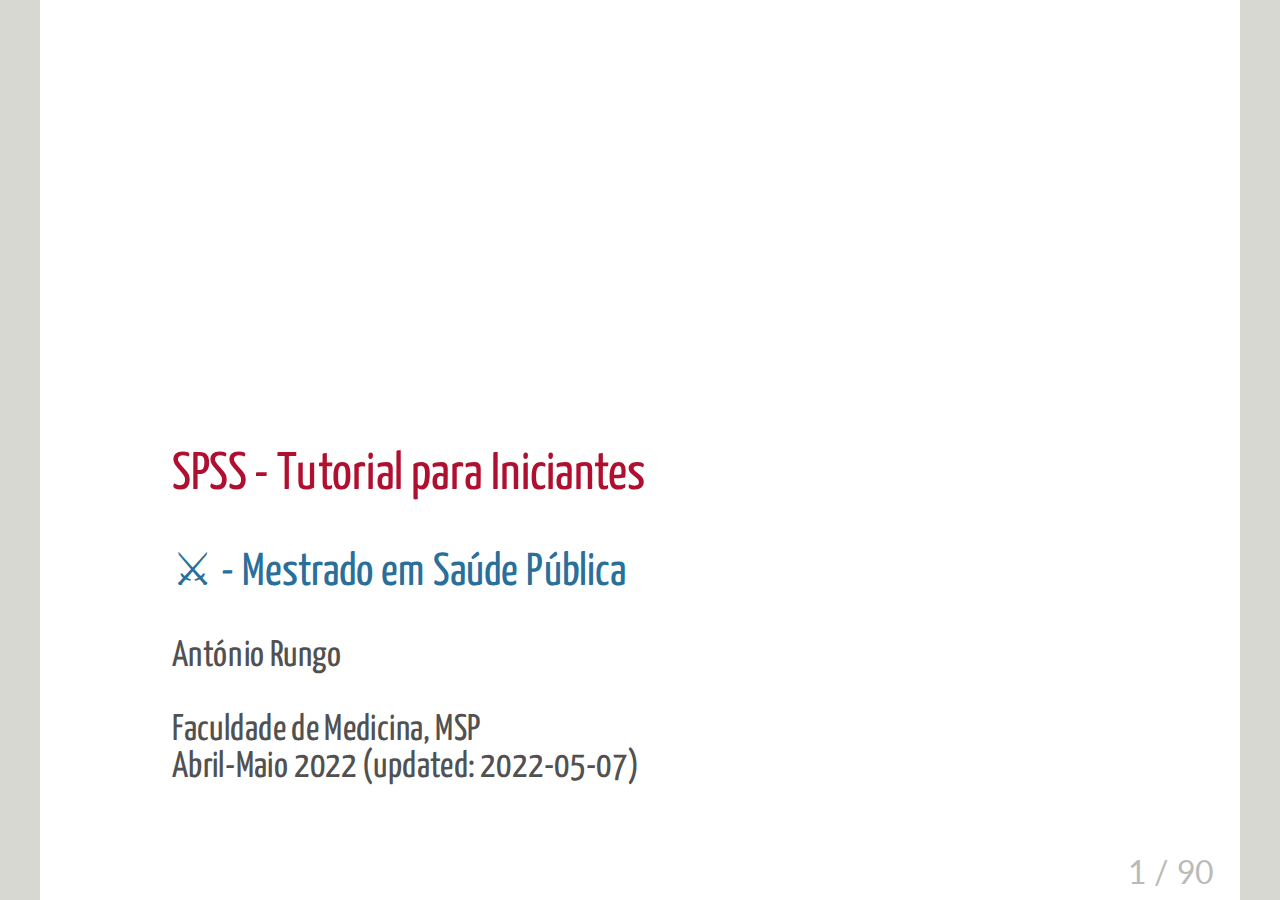
==== index.html @ f5e79d6b "first commit of spss tutorial" ====
<!DOCTYPE html>
<html lang="" xml:lang="">
  <head>
    <title>SPSS - Tutorial para Iniciantes</title>
    <meta charset="utf-8" />
    <meta name="author" content=" António Rungo" />
    <script src="libs/header-attrs-2.14/header-attrs.js"></script>
    <link rel="stylesheet" href="css/default.css" type="text/css" />
    <link rel="stylesheet" href="css/msp.css" type="text/css" />
    <link rel="stylesheet" href="css/msp-fonts.css" type="text/css" />
  </head>
  <body>
    <textarea id="source">
class: center, middle, inverse, title-slide

.title[
# SPSS - Tutorial para Iniciantes
]
.subtitle[
## ⚔ - Mestrado em Saúde Pública <br>
]
.author[
### <br/>António Rungo
]
.institute[
### <br/>Faculdade de Medicina, MSP
]
.date[
### Abril-Maio 2022 (updated: 2022-05-07)
]

---

layout: true
  
&lt;div class="my-footer"&gt;&lt;span&gt;

&lt;a href=https://antoniorungo.com/"&gt;antoniorungo.com&lt;/a&gt; - Email: &lt;a href="tony.niquisse@gmail.com"&gt;tony.niquisse@gmail.com&lt;/a&gt;
&lt;/span&gt;&lt;/div&gt;

&lt;style type="text/css"&gt;
.remark-slide-content {
    font-size: 24px;
    &lt;!--padding: 1em 4em 1em 4em;--&gt;
}
&lt;/style&gt;



---
class: inverse, middle
background-color: #fafaf3
text-color: white
.header[]

### 


&lt;img src="img/fig1.PNG" width="100%" /&gt;


---
class: center

### 

&lt;div class="figure"&gt;
&lt;img src="img/fig2.png" alt="&amp;lt;center&amp;gt;&amp;lt;b&amp;gt;  &amp;lt;/b&amp;gt;&amp;lt;/center&amp;gt;" width="100%" /&gt;
&lt;p class="caption"&gt;&lt;center&gt;&lt;b&gt;  &lt;/b&gt;&lt;/center&gt;&lt;/p&gt;
&lt;/div&gt;

---
class: middle

### 

&lt;div class="figure"&gt;
&lt;img src="img/fig3.png" alt="&amp;lt;center&amp;gt;&amp;lt;b&amp;gt;  &amp;lt;/b&amp;gt;&amp;lt;/center&amp;gt;" width="100%" /&gt;
&lt;p class="caption"&gt;&lt;center&gt;&lt;b&gt;  &lt;/b&gt;&lt;/center&gt;&lt;/p&gt;
&lt;/div&gt;


---
class: middle

### 

&lt;div class="figure"&gt;
&lt;img src="img/fig4.png" alt="&amp;lt;center&amp;gt;&amp;lt;b&amp;gt;  &amp;lt;/b&amp;gt;&amp;lt;/center&amp;gt;" width="100%" /&gt;
&lt;p class="caption"&gt;&lt;center&gt;&lt;b&gt;  &lt;/b&gt;&lt;/center&gt;&lt;/p&gt;
&lt;/div&gt;



---
class: middle

### 

&lt;div class="figure"&gt;
&lt;img src="img/fig5.png" alt="&amp;lt;center&amp;gt;&amp;lt;b&amp;gt;  &amp;lt;/b&amp;gt;&amp;lt;/center&amp;gt;" width="100%" /&gt;
&lt;p class="caption"&gt;&lt;center&gt;&lt;b&gt;  &lt;/b&gt;&lt;/center&gt;&lt;/p&gt;
&lt;/div&gt;


---
class: middle 

### 


&lt;div class="figure"&gt;
&lt;img src="img/fig6.png" alt="&amp;lt;center&amp;gt;&amp;lt;b&amp;gt;  &amp;lt;/b&amp;gt;&amp;lt;/center&amp;gt;" width="100%" /&gt;
&lt;p class="caption"&gt;&lt;center&gt;&lt;b&gt;  &lt;/b&gt;&lt;/center&gt;&lt;/p&gt;
&lt;/div&gt;



---
class: middle 

### 


&lt;div class="figure"&gt;
&lt;img src="img/fig7.png" alt="&amp;lt;center&amp;gt;&amp;lt;b&amp;gt;  &amp;lt;/b&amp;gt;&amp;lt;/center&amp;gt;" width="100%" /&gt;
&lt;p class="caption"&gt;&lt;center&gt;&lt;b&gt;  &lt;/b&gt;&lt;/center&gt;&lt;/p&gt;
&lt;/div&gt;



---
class: middle


&lt;div class="figure"&gt;
&lt;img src="img/fig8.png" alt="&amp;lt;center&amp;gt;&amp;lt;b&amp;gt;  &amp;lt;/b&amp;gt;&amp;lt;/center&amp;gt;" width="100%" /&gt;
&lt;p class="caption"&gt;&lt;center&gt;&lt;b&gt;  &lt;/b&gt;&lt;/center&gt;&lt;/p&gt;
&lt;/div&gt;


---
class: middle

### 

&lt;div class="figure"&gt;
&lt;img src="img/fig9.png" alt="&amp;lt;center&amp;gt;&amp;lt;b&amp;gt;  &amp;lt;/b&amp;gt;&amp;lt;/center&amp;gt;" width="100%" /&gt;
&lt;p class="caption"&gt;&lt;center&gt;&lt;b&gt;  &lt;/b&gt;&lt;/center&gt;&lt;/p&gt;
&lt;/div&gt;


---
class: middle

### 

&lt;div class="figure"&gt;
&lt;img src="img/fig10.png" alt="&amp;lt;center&amp;gt;&amp;lt;b&amp;gt;  &amp;lt;/b&amp;gt;&amp;lt;/center&amp;gt;" width="100%" /&gt;
&lt;p class="caption"&gt;&lt;center&gt;&lt;b&gt;  &lt;/b&gt;&lt;/center&gt;&lt;/p&gt;
&lt;/div&gt;



---
class: middle

### 


&lt;div class="figure" style="text-align: center"&gt;
&lt;img src="img/fig11.png" alt="&amp;lt;center&amp;gt;&amp;lt;b&amp;gt;  &amp;lt;/b&amp;gt;&amp;lt;/center&amp;gt;" width="100%" /&gt;
&lt;p class="caption"&gt;&lt;center&gt;&lt;b&gt;  &lt;/b&gt;&lt;/center&gt;&lt;/p&gt;
&lt;/div&gt;



---
class: middle

### 



&lt;div class="figure" style="text-align: center"&gt;
&lt;img src="img/fig12.png" alt="&amp;lt;center&amp;gt;&amp;lt;b&amp;gt;  &amp;lt;/b&amp;gt;&amp;lt;/center&amp;gt;" width="100%" /&gt;
&lt;p class="caption"&gt;&lt;center&gt;&lt;b&gt;  &lt;/b&gt;&lt;/center&gt;&lt;/p&gt;
&lt;/div&gt;



---
class: middle

### 



&lt;div class="figure" style="text-align: center"&gt;
&lt;img src="img/fig12.png" alt="&amp;lt;center&amp;gt;&amp;lt;b&amp;gt;  &amp;lt;/b&amp;gt;&amp;lt;/center&amp;gt;" width="100%" /&gt;
&lt;p class="caption"&gt;&lt;center&gt;&lt;b&gt;  &lt;/b&gt;&lt;/center&gt;&lt;/p&gt;
&lt;/div&gt;




---
class: middle

### 



&lt;div class="figure" style="text-align: center"&gt;
&lt;img src="img/fig13.png" alt="&amp;lt;center&amp;gt;&amp;lt;b&amp;gt;  &amp;lt;/b&amp;gt;&amp;lt;/center&amp;gt;" width="100%" /&gt;
&lt;p class="caption"&gt;&lt;center&gt;&lt;b&gt;  &lt;/b&gt;&lt;/center&gt;&lt;/p&gt;
&lt;/div&gt;



---
class: middle

### Janela de execução de um comando



&lt;div class="figure" style="text-align: center"&gt;
&lt;img src="img/fig14.png" alt="&amp;lt;center&amp;gt;&amp;lt;b&amp;gt;  &amp;lt;/b&amp;gt;&amp;lt;/center&amp;gt;" width="100%" /&gt;
&lt;p class="caption"&gt;&lt;center&gt;&lt;b&gt;  &lt;/b&gt;&lt;/center&gt;&lt;/p&gt;
&lt;/div&gt;




---
class: middle


&lt;div class="figure" style="text-align: center"&gt;
&lt;img src="img/fig15.png" alt="&amp;lt;center&amp;gt;&amp;lt;b&amp;gt;  &amp;lt;/b&amp;gt;&amp;lt;/center&amp;gt;" width="100%" /&gt;
&lt;p class="caption"&gt;&lt;center&gt;&lt;b&gt;  &lt;/b&gt;&lt;/center&gt;&lt;/p&gt;
&lt;/div&gt;


---
class: middle


&lt;div class="figure" style="text-align: center"&gt;
&lt;img src="img/fig16.png" alt="&amp;lt;center&amp;gt;&amp;lt;b&amp;gt;  &amp;lt;/b&amp;gt;&amp;lt;/center&amp;gt;" width="100%" /&gt;
&lt;p class="caption"&gt;&lt;center&gt;&lt;b&gt;  &lt;/b&gt;&lt;/center&gt;&lt;/p&gt;
&lt;/div&gt;



---
class: middle


&lt;div class="figure" style="text-align: center"&gt;
&lt;img src="img/fig17.png" alt="&amp;lt;center&amp;gt;&amp;lt;b&amp;gt;  &amp;lt;/b&amp;gt;&amp;lt;/center&amp;gt;" width="100%" /&gt;
&lt;p class="caption"&gt;&lt;center&gt;&lt;b&gt;  &lt;/b&gt;&lt;/center&gt;&lt;/p&gt;
&lt;/div&gt;



---
class: middle


&lt;div class="figure" style="text-align: center"&gt;
&lt;img src="img/fig18.png" alt="&amp;lt;center&amp;gt;&amp;lt;b&amp;gt;  &amp;lt;/b&amp;gt;&amp;lt;/center&amp;gt;" width="100%" /&gt;
&lt;p class="caption"&gt;&lt;center&gt;&lt;b&gt;  &lt;/b&gt;&lt;/center&gt;&lt;/p&gt;
&lt;/div&gt;




---
class: middle


&lt;div class="figure" style="text-align: center"&gt;
&lt;img src="img/fig19.png" alt="&amp;lt;center&amp;gt;&amp;lt;b&amp;gt;  &amp;lt;/b&amp;gt;&amp;lt;/center&amp;gt;" width="100%" /&gt;
&lt;p class="caption"&gt;&lt;center&gt;&lt;b&gt;  &lt;/b&gt;&lt;/center&gt;&lt;/p&gt;
&lt;/div&gt;



---
class: middle


&lt;div class="figure" style="text-align: center"&gt;
&lt;img src="img/fig20.png" alt="&amp;lt;center&amp;gt;&amp;lt;b&amp;gt;  &amp;lt;/b&amp;gt;&amp;lt;/center&amp;gt;" width="100%" /&gt;
&lt;p class="caption"&gt;&lt;center&gt;&lt;b&gt;  &lt;/b&gt;&lt;/center&gt;&lt;/p&gt;
&lt;/div&gt;




---
class: middle

### Como criar uma Variável


&lt;div class="figure" style="text-align: center"&gt;
&lt;img src="img/fig21.png" alt="&amp;lt;center&amp;gt;&amp;lt;b&amp;gt;  &amp;lt;/b&amp;gt;&amp;lt;/center&amp;gt;" width="100%" /&gt;
&lt;p class="caption"&gt;&lt;center&gt;&lt;b&gt;  &lt;/b&gt;&lt;/center&gt;&lt;/p&gt;
&lt;/div&gt;


---
class: middle

### 

&lt;div class="figure" style="text-align: center"&gt;
&lt;img src="img/fig22.png" alt="&amp;lt;center&amp;gt;&amp;lt;b&amp;gt;  &amp;lt;/b&amp;gt;&amp;lt;/center&amp;gt;" width="100%" /&gt;
&lt;p class="caption"&gt;&lt;center&gt;&lt;b&gt;  &lt;/b&gt;&lt;/center&gt;&lt;/p&gt;
&lt;/div&gt;



---
class: middle

### 

&lt;div class="figure" style="text-align: center"&gt;
&lt;img src="img/fig23.png" alt="&amp;lt;center&amp;gt;&amp;lt;b&amp;gt;  &amp;lt;/b&amp;gt;&amp;lt;/center&amp;gt;" width="100%" /&gt;
&lt;p class="caption"&gt;&lt;center&gt;&lt;b&gt;  &lt;/b&gt;&lt;/center&gt;&lt;/p&gt;
&lt;/div&gt;


---
class: middle

### 

&lt;div class="figure" style="text-align: center"&gt;
&lt;img src="img/fig24.png" alt="&amp;lt;center&amp;gt;&amp;lt;b&amp;gt;  &amp;lt;/b&amp;gt;&amp;lt;/center&amp;gt;" width="100%" /&gt;
&lt;p class="caption"&gt;&lt;center&gt;&lt;b&gt;  &lt;/b&gt;&lt;/center&gt;&lt;/p&gt;
&lt;/div&gt;

---
class: middle

### 

&lt;div class="figure" style="text-align: center"&gt;
&lt;img src="img/fig25.png" alt="&amp;lt;center&amp;gt;&amp;lt;b&amp;gt;  &amp;lt;/b&amp;gt;&amp;lt;/center&amp;gt;" width="100%" /&gt;
&lt;p class="caption"&gt;&lt;center&gt;&lt;b&gt;  &lt;/b&gt;&lt;/center&gt;&lt;/p&gt;
&lt;/div&gt;

---
class: middle

### 

&lt;div class="figure" style="text-align: center"&gt;
&lt;img src="img/fig26.png" alt="&amp;lt;center&amp;gt;&amp;lt;b&amp;gt;  &amp;lt;/b&amp;gt;&amp;lt;/center&amp;gt;" width="100%" /&gt;
&lt;p class="caption"&gt;&lt;center&gt;&lt;b&gt;  &lt;/b&gt;&lt;/center&gt;&lt;/p&gt;
&lt;/div&gt;

---
class: middle

### 

&lt;div class="figure" style="text-align: center"&gt;
&lt;img src="img/fig27.png" alt="&amp;lt;center&amp;gt;&amp;lt;b&amp;gt;  &amp;lt;/b&amp;gt;&amp;lt;/center&amp;gt;" width="100%" /&gt;
&lt;p class="caption"&gt;&lt;center&gt;&lt;b&gt;  &lt;/b&gt;&lt;/center&gt;&lt;/p&gt;
&lt;/div&gt;

---
class: middle

### 

&lt;div class="figure" style="text-align: center"&gt;
&lt;img src="img/fig28.png" alt="&amp;lt;center&amp;gt;&amp;lt;b&amp;gt;  &amp;lt;/b&amp;gt;&amp;lt;/center&amp;gt;" width="100%" /&gt;
&lt;p class="caption"&gt;&lt;center&gt;&lt;b&gt;  &lt;/b&gt;&lt;/center&gt;&lt;/p&gt;
&lt;/div&gt;

---
class: middle

### 

&lt;div class="figure" style="text-align: center"&gt;
&lt;img src="img/fig29.png" alt="&amp;lt;center&amp;gt;&amp;lt;b&amp;gt;  &amp;lt;/b&amp;gt;&amp;lt;/center&amp;gt;" width="100%" /&gt;
&lt;p class="caption"&gt;&lt;center&gt;&lt;b&gt;  &lt;/b&gt;&lt;/center&gt;&lt;/p&gt;
&lt;/div&gt;

---
class: middle

### 

&lt;div class="figure" style="text-align: center"&gt;
&lt;img src="img/fig30.png" alt="&amp;lt;center&amp;gt;&amp;lt;b&amp;gt;  &amp;lt;/b&amp;gt;&amp;lt;/center&amp;gt;" width="100%" /&gt;
&lt;p class="caption"&gt;&lt;center&gt;&lt;b&gt;  &lt;/b&gt;&lt;/center&gt;&lt;/p&gt;
&lt;/div&gt;

---
class: middle

### 


&lt;div class="figure" style="text-align: center"&gt;
&lt;img src="img/fig31.png" alt="&amp;lt;center&amp;gt;&amp;lt;b&amp;gt;  &amp;lt;/b&amp;gt;&amp;lt;/center&amp;gt;" width="100%" /&gt;
&lt;p class="caption"&gt;&lt;center&gt;&lt;b&gt;  &lt;/b&gt;&lt;/center&gt;&lt;/p&gt;
&lt;/div&gt;


---
class: middle

### 

&lt;div class="figure" style="text-align: center"&gt;
&lt;img src="img/fig32.png" alt="&amp;lt;center&amp;gt;&amp;lt;b&amp;gt;  &amp;lt;/b&amp;gt;&amp;lt;/center&amp;gt;" width="100%" /&gt;
&lt;p class="caption"&gt;&lt;center&gt;&lt;b&gt;  &lt;/b&gt;&lt;/center&gt;&lt;/p&gt;
&lt;/div&gt;


---
class: middle

### 


&lt;div class="figure" style="text-align: center"&gt;
&lt;img src="img/fig33.png" alt="&amp;lt;center&amp;gt;&amp;lt;b&amp;gt;  &amp;lt;/b&amp;gt;&amp;lt;/center&amp;gt;" width="100%" /&gt;
&lt;p class="caption"&gt;&lt;center&gt;&lt;b&gt;  &lt;/b&gt;&lt;/center&gt;&lt;/p&gt;
&lt;/div&gt;


---
class: middle

### 

&lt;div class="figure" style="text-align: center"&gt;
&lt;img src="img/fig34.png" alt="&amp;lt;center&amp;gt;&amp;lt;b&amp;gt;  &amp;lt;/b&amp;gt;&amp;lt;/center&amp;gt;" width="100%" /&gt;
&lt;p class="caption"&gt;&lt;center&gt;&lt;b&gt;  &lt;/b&gt;&lt;/center&gt;&lt;/p&gt;
&lt;/div&gt;

---
class: middle

### 

&lt;div class="figure" style="text-align: center"&gt;
&lt;img src="img/fig35.png" alt="&amp;lt;center&amp;gt;&amp;lt;b&amp;gt;  &amp;lt;/b&amp;gt;&amp;lt;/center&amp;gt;" width="100%" /&gt;
&lt;p class="caption"&gt;&lt;center&gt;&lt;b&gt;  &lt;/b&gt;&lt;/center&gt;&lt;/p&gt;
&lt;/div&gt;

---
class: middle

### 

&lt;div class="figure" style="text-align: center"&gt;
&lt;img src="img/fig36.png" alt="&amp;lt;center&amp;gt;&amp;lt;b&amp;gt;  &amp;lt;/b&amp;gt;&amp;lt;/center&amp;gt;" width="100%" /&gt;
&lt;p class="caption"&gt;&lt;center&gt;&lt;b&gt;  &lt;/b&gt;&lt;/center&gt;&lt;/p&gt;
&lt;/div&gt;

---
class: middle

### 

&lt;div class="figure" style="text-align: center"&gt;
&lt;img src="img/fig37.png" alt="&amp;lt;center&amp;gt;&amp;lt;b&amp;gt;  &amp;lt;/b&amp;gt;&amp;lt;/center&amp;gt;" width="100%" /&gt;
&lt;p class="caption"&gt;&lt;center&gt;&lt;b&gt;  &lt;/b&gt;&lt;/center&gt;&lt;/p&gt;
&lt;/div&gt;

---
class: middle

### 

&lt;div class="figure" style="text-align: center"&gt;
&lt;img src="img/fig38.png" alt="&amp;lt;center&amp;gt;&amp;lt;b&amp;gt;  &amp;lt;/b&amp;gt;&amp;lt;/center&amp;gt;" width="100%" /&gt;
&lt;p class="caption"&gt;&lt;center&gt;&lt;b&gt;  &lt;/b&gt;&lt;/center&gt;&lt;/p&gt;
&lt;/div&gt;

---
class: middle

### 

&lt;div class="figure" style="text-align: center"&gt;
&lt;img src="img/fig39.png" alt="&amp;lt;center&amp;gt;&amp;lt;b&amp;gt;  &amp;lt;/b&amp;gt;&amp;lt;/center&amp;gt;" width="100%" /&gt;
&lt;p class="caption"&gt;&lt;center&gt;&lt;b&gt;  &lt;/b&gt;&lt;/center&gt;&lt;/p&gt;
&lt;/div&gt;

---
class: middle

### 

&lt;div class="figure" style="text-align: center"&gt;
&lt;img src="img/fig40.png" alt="&amp;lt;center&amp;gt;&amp;lt;b&amp;gt;  &amp;lt;/b&amp;gt;&amp;lt;/center&amp;gt;" width="100%" /&gt;
&lt;p class="caption"&gt;&lt;center&gt;&lt;b&gt;  &lt;/b&gt;&lt;/center&gt;&lt;/p&gt;
&lt;/div&gt;

---
class: middle

### 

&lt;div class="figure" style="text-align: center"&gt;
&lt;img src="img/fig41.png" alt="&amp;lt;center&amp;gt;&amp;lt;b&amp;gt;  &amp;lt;/b&amp;gt;&amp;lt;/center&amp;gt;" width="100%" /&gt;
&lt;p class="caption"&gt;&lt;center&gt;&lt;b&gt;  &lt;/b&gt;&lt;/center&gt;&lt;/p&gt;
&lt;/div&gt;


---
class: middle

### 

&lt;div class="figure" style="text-align: center"&gt;
&lt;img src="img/fig42.png" alt="&amp;lt;center&amp;gt;&amp;lt;b&amp;gt;  &amp;lt;/b&amp;gt;&amp;lt;/center&amp;gt;" width="100%" /&gt;
&lt;p class="caption"&gt;&lt;center&gt;&lt;b&gt;  &lt;/b&gt;&lt;/center&gt;&lt;/p&gt;
&lt;/div&gt;


---
class: middle

### 


&lt;div class="figure" style="text-align: center"&gt;
&lt;img src="img/fig43.png" alt="&amp;lt;center&amp;gt;&amp;lt;b&amp;gt;  &amp;lt;/b&amp;gt;&amp;lt;/center&amp;gt;" width="100%" /&gt;
&lt;p class="caption"&gt;&lt;center&gt;&lt;b&gt;  &lt;/b&gt;&lt;/center&gt;&lt;/p&gt;
&lt;/div&gt;


---
class: middle

### 

&lt;div class="figure" style="text-align: center"&gt;
&lt;img src="img/fig44.png" alt="&amp;lt;center&amp;gt;&amp;lt;b&amp;gt;  &amp;lt;/b&amp;gt;&amp;lt;/center&amp;gt;" width="100%" /&gt;
&lt;p class="caption"&gt;&lt;center&gt;&lt;b&gt;  &lt;/b&gt;&lt;/center&gt;&lt;/p&gt;
&lt;/div&gt;

---
class: middle

### 

&lt;div class="figure" style="text-align: center"&gt;
&lt;img src="img/fig45.png" alt="&amp;lt;center&amp;gt;&amp;lt;b&amp;gt;  &amp;lt;/b&amp;gt;&amp;lt;/center&amp;gt;" width="100%" /&gt;
&lt;p class="caption"&gt;&lt;center&gt;&lt;b&gt;  &lt;/b&gt;&lt;/center&gt;&lt;/p&gt;
&lt;/div&gt;

---
class: middle

### 

&lt;div class="figure" style="text-align: center"&gt;
&lt;img src="img/fig46.png" alt="&amp;lt;center&amp;gt;&amp;lt;b&amp;gt;  &amp;lt;/b&amp;gt;&amp;lt;/center&amp;gt;" width="100%" /&gt;
&lt;p class="caption"&gt;&lt;center&gt;&lt;b&gt;  &lt;/b&gt;&lt;/center&gt;&lt;/p&gt;
&lt;/div&gt;

---
class: middle

### 

&lt;div class="figure" style="text-align: center"&gt;
&lt;img src="img/fig47.png" alt="&amp;lt;center&amp;gt;&amp;lt;b&amp;gt;  &amp;lt;/b&amp;gt;&amp;lt;/center&amp;gt;" width="100%" /&gt;
&lt;p class="caption"&gt;&lt;center&gt;&lt;b&gt;  &lt;/b&gt;&lt;/center&gt;&lt;/p&gt;
&lt;/div&gt;

---
class: middle

### 

&lt;div class="figure" style="text-align: center"&gt;
&lt;img src="img/fig48.png" alt="&amp;lt;center&amp;gt;&amp;lt;b&amp;gt;  &amp;lt;/b&amp;gt;&amp;lt;/center&amp;gt;" width="100%" /&gt;
&lt;p class="caption"&gt;&lt;center&gt;&lt;b&gt;  &lt;/b&gt;&lt;/center&gt;&lt;/p&gt;
&lt;/div&gt;

---
class: middle

### 

&lt;div class="figure" style="text-align: center"&gt;
&lt;img src="img/fig49.png" alt="&amp;lt;center&amp;gt;&amp;lt;b&amp;gt;  &amp;lt;/b&amp;gt;&amp;lt;/center&amp;gt;" width="100%" /&gt;
&lt;p class="caption"&gt;&lt;center&gt;&lt;b&gt;  &lt;/b&gt;&lt;/center&gt;&lt;/p&gt;
&lt;/div&gt;

---
class: middle

### 

&lt;div class="figure" style="text-align: center"&gt;
&lt;img src="img/fig50.png" alt="&amp;lt;center&amp;gt;&amp;lt;b&amp;gt;  &amp;lt;/b&amp;gt;&amp;lt;/center&amp;gt;" width="100%" /&gt;
&lt;p class="caption"&gt;&lt;center&gt;&lt;b&gt;  &lt;/b&gt;&lt;/center&gt;&lt;/p&gt;
&lt;/div&gt;

---
class: middle

### 

&lt;div class="figure" style="text-align: center"&gt;
&lt;img src="img/fig51.png" alt="&amp;lt;center&amp;gt;&amp;lt;b&amp;gt;  &amp;lt;/b&amp;gt;&amp;lt;/center&amp;gt;" width="100%" /&gt;
&lt;p class="caption"&gt;&lt;center&gt;&lt;b&gt;  &lt;/b&gt;&lt;/center&gt;&lt;/p&gt;
&lt;/div&gt;

---
class: middle

### 


&lt;div class="figure" style="text-align: center"&gt;
&lt;img src="img/fig52.png" alt="&amp;lt;center&amp;gt;&amp;lt;b&amp;gt;  &amp;lt;/b&amp;gt;&amp;lt;/center&amp;gt;" width="100%" /&gt;
&lt;p class="caption"&gt;&lt;center&gt;&lt;b&gt;  &lt;/b&gt;&lt;/center&gt;&lt;/p&gt;
&lt;/div&gt;


---
class: middle

### 


&lt;div class="figure" style="text-align: center"&gt;
&lt;img src="img/fig53.png" alt="&amp;lt;center&amp;gt;&amp;lt;b&amp;gt;  &amp;lt;/b&amp;gt;&amp;lt;/center&amp;gt;" width="100%" /&gt;
&lt;p class="caption"&gt;&lt;center&gt;&lt;b&gt;  &lt;/b&gt;&lt;/center&gt;&lt;/p&gt;
&lt;/div&gt;


---
class: middle

### 

&lt;div class="figure" style="text-align: center"&gt;
&lt;img src="img/fig54.png" alt="&amp;lt;center&amp;gt;&amp;lt;b&amp;gt;  &amp;lt;/b&amp;gt;&amp;lt;/center&amp;gt;" width="100%" /&gt;
&lt;p class="caption"&gt;&lt;center&gt;&lt;b&gt;  &lt;/b&gt;&lt;/center&gt;&lt;/p&gt;
&lt;/div&gt;

---
class: middle

### 

&lt;div class="figure" style="text-align: center"&gt;
&lt;img src="img/fig55.png" alt="&amp;lt;center&amp;gt;&amp;lt;b&amp;gt;  &amp;lt;/b&amp;gt;&amp;lt;/center&amp;gt;" width="100%" /&gt;
&lt;p class="caption"&gt;&lt;center&gt;&lt;b&gt;  &lt;/b&gt;&lt;/center&gt;&lt;/p&gt;
&lt;/div&gt;


---
class: middle

### 

&lt;div class="figure" style="text-align: center"&gt;
&lt;img src="img/fig56.png" alt="&amp;lt;center&amp;gt;&amp;lt;b&amp;gt;  &amp;lt;/b&amp;gt;&amp;lt;/center&amp;gt;" width="100%" /&gt;
&lt;p class="caption"&gt;&lt;center&gt;&lt;b&gt;  &lt;/b&gt;&lt;/center&gt;&lt;/p&gt;
&lt;/div&gt;

---
class: middle

### 

&lt;div class="figure" style="text-align: center"&gt;
&lt;img src="img/fig57.png" alt="&amp;lt;center&amp;gt;&amp;lt;b&amp;gt;  &amp;lt;/b&amp;gt;&amp;lt;/center&amp;gt;" width="100%" /&gt;
&lt;p class="caption"&gt;&lt;center&gt;&lt;b&gt;  &lt;/b&gt;&lt;/center&gt;&lt;/p&gt;
&lt;/div&gt;

---
class: middle

### 

&lt;div class="figure" style="text-align: center"&gt;
&lt;img src="img/fig58.png" alt="&amp;lt;center&amp;gt;&amp;lt;b&amp;gt;  &amp;lt;/b&amp;gt;&amp;lt;/center&amp;gt;" width="100%" /&gt;
&lt;p class="caption"&gt;&lt;center&gt;&lt;b&gt;  &lt;/b&gt;&lt;/center&gt;&lt;/p&gt;
&lt;/div&gt;

---
class: middle

### 

&lt;div class="figure" style="text-align: center"&gt;
&lt;img src="img/fig59.png" alt="&amp;lt;center&amp;gt;&amp;lt;b&amp;gt;  &amp;lt;/b&amp;gt;&amp;lt;/center&amp;gt;" width="100%" /&gt;
&lt;p class="caption"&gt;&lt;center&gt;&lt;b&gt;  &lt;/b&gt;&lt;/center&gt;&lt;/p&gt;
&lt;/div&gt;

---
class: middle

### 

&lt;div class="figure" style="text-align: center"&gt;
&lt;img src="img/fig60.png" alt="&amp;lt;center&amp;gt;&amp;lt;b&amp;gt;  &amp;lt;/b&amp;gt;&amp;lt;/center&amp;gt;" width="100%" /&gt;
&lt;p class="caption"&gt;&lt;center&gt;&lt;b&gt;  &lt;/b&gt;&lt;/center&gt;&lt;/p&gt;
&lt;/div&gt;

---
class: middle

### 

&lt;div class="figure" style="text-align: center"&gt;
&lt;img src="img/fig61.png" alt="&amp;lt;center&amp;gt;&amp;lt;b&amp;gt;  &amp;lt;/b&amp;gt;&amp;lt;/center&amp;gt;" width="100%" /&gt;
&lt;p class="caption"&gt;&lt;center&gt;&lt;b&gt;  &lt;/b&gt;&lt;/center&gt;&lt;/p&gt;
&lt;/div&gt;

---
class: middle

### 


&lt;div class="figure" style="text-align: center"&gt;
&lt;img src="img/fig62.png" alt="&amp;lt;center&amp;gt;&amp;lt;b&amp;gt;  &amp;lt;/b&amp;gt;&amp;lt;/center&amp;gt;" width="100%" /&gt;
&lt;p class="caption"&gt;&lt;center&gt;&lt;b&gt;  &lt;/b&gt;&lt;/center&gt;&lt;/p&gt;
&lt;/div&gt;


---
class: middle

### 


&lt;div class="figure" style="text-align: center"&gt;
&lt;img src="img/fig63.png" alt="&amp;lt;center&amp;gt;&amp;lt;b&amp;gt;  &amp;lt;/b&amp;gt;&amp;lt;/center&amp;gt;" width="100%" /&gt;
&lt;p class="caption"&gt;&lt;center&gt;&lt;b&gt;  &lt;/b&gt;&lt;/center&gt;&lt;/p&gt;
&lt;/div&gt;

---
class: middle

### 


&lt;div class="figure" style="text-align: center"&gt;
&lt;img src="img/fig64.png" alt="&amp;lt;center&amp;gt;&amp;lt;b&amp;gt;  &amp;lt;/b&amp;gt;&amp;lt;/center&amp;gt;" width="100%" /&gt;
&lt;p class="caption"&gt;&lt;center&gt;&lt;b&gt;  &lt;/b&gt;&lt;/center&gt;&lt;/p&gt;
&lt;/div&gt;

---
class: middle

### 

&lt;div class="figure" style="text-align: center"&gt;
&lt;img src="img/fig65.png" alt="&amp;lt;center&amp;gt;&amp;lt;b&amp;gt;  &amp;lt;/b&amp;gt;&amp;lt;/center&amp;gt;" width="100%" /&gt;
&lt;p class="caption"&gt;&lt;center&gt;&lt;b&gt;  &lt;/b&gt;&lt;/center&gt;&lt;/p&gt;
&lt;/div&gt;

---
class: middle

### 

&lt;div class="figure" style="text-align: center"&gt;
&lt;img src="img/fig66.png" alt="&amp;lt;center&amp;gt;&amp;lt;b&amp;gt;  &amp;lt;/b&amp;gt;&amp;lt;/center&amp;gt;" width="100%" /&gt;
&lt;p class="caption"&gt;&lt;center&gt;&lt;b&gt;  &lt;/b&gt;&lt;/center&gt;&lt;/p&gt;
&lt;/div&gt;

---
class: middle

### 

&lt;div class="figure" style="text-align: center"&gt;
&lt;img src="img/fig67.png" alt="&amp;lt;center&amp;gt;&amp;lt;b&amp;gt;  &amp;lt;/b&amp;gt;&amp;lt;/center&amp;gt;" width="100%" /&gt;
&lt;p class="caption"&gt;&lt;center&gt;&lt;b&gt;  &lt;/b&gt;&lt;/center&gt;&lt;/p&gt;
&lt;/div&gt;

---
class: middle

### 

&lt;div class="figure" style="text-align: center"&gt;
&lt;img src="img/fig68.png" alt="&amp;lt;center&amp;gt;&amp;lt;b&amp;gt;  &amp;lt;/b&amp;gt;&amp;lt;/center&amp;gt;" width="100%" /&gt;
&lt;p class="caption"&gt;&lt;center&gt;&lt;b&gt;  &lt;/b&gt;&lt;/center&gt;&lt;/p&gt;
&lt;/div&gt;

---
class: middle

### 

&lt;div class="figure" style="text-align: center"&gt;
&lt;img src="img/fig69.png" alt="&amp;lt;center&amp;gt;&amp;lt;b&amp;gt;  &amp;lt;/b&amp;gt;&amp;lt;/center&amp;gt;" width="100%" /&gt;
&lt;p class="caption"&gt;&lt;center&gt;&lt;b&gt;  &lt;/b&gt;&lt;/center&gt;&lt;/p&gt;
&lt;/div&gt;

---
class: middle

### 

&lt;div class="figure" style="text-align: center"&gt;
&lt;img src="img/fig70.png" alt="&amp;lt;center&amp;gt;&amp;lt;b&amp;gt;  &amp;lt;/b&amp;gt;&amp;lt;/center&amp;gt;" width="100%" /&gt;
&lt;p class="caption"&gt;&lt;center&gt;&lt;b&gt;  &lt;/b&gt;&lt;/center&gt;&lt;/p&gt;
&lt;/div&gt;

---
class: middle

### 

&lt;div class="figure" style="text-align: center"&gt;
&lt;img src="img/fig71.png" alt="&amp;lt;center&amp;gt;&amp;lt;b&amp;gt;  &amp;lt;/b&amp;gt;&amp;lt;/center&amp;gt;" width="100%" /&gt;
&lt;p class="caption"&gt;&lt;center&gt;&lt;b&gt;  &lt;/b&gt;&lt;/center&gt;&lt;/p&gt;
&lt;/div&gt;


---
class: middle

### 

&lt;div class="figure" style="text-align: center"&gt;
&lt;img src="img/fig72.png" alt="&amp;lt;center&amp;gt;&amp;lt;b&amp;gt;  &amp;lt;/b&amp;gt;&amp;lt;/center&amp;gt;" width="100%" /&gt;
&lt;p class="caption"&gt;&lt;center&gt;&lt;b&gt;  &lt;/b&gt;&lt;/center&gt;&lt;/p&gt;
&lt;/div&gt;

---
class: middle

### 



&lt;div class="figure" style="text-align: center"&gt;
&lt;img src="img/fig73.png" alt="&amp;lt;center&amp;gt;&amp;lt;b&amp;gt;  &amp;lt;/b&amp;gt;&amp;lt;/center&amp;gt;" width="100%" /&gt;
&lt;p class="caption"&gt;&lt;center&gt;&lt;b&gt;  &lt;/b&gt;&lt;/center&gt;&lt;/p&gt;
&lt;/div&gt;


---
class: middle

### 

&lt;div class="figure" style="text-align: center"&gt;
&lt;img src="img/fig74.png" alt="&amp;lt;center&amp;gt;&amp;lt;b&amp;gt;  &amp;lt;/b&amp;gt;&amp;lt;/center&amp;gt;" width="100%" /&gt;
&lt;p class="caption"&gt;&lt;center&gt;&lt;b&gt;  &lt;/b&gt;&lt;/center&gt;&lt;/p&gt;
&lt;/div&gt;

---
class: middle

### 

&lt;div class="figure" style="text-align: center"&gt;
&lt;img src="img/fig75.png" alt="&amp;lt;center&amp;gt;&amp;lt;b&amp;gt;  &amp;lt;/b&amp;gt;&amp;lt;/center&amp;gt;" width="100%" /&gt;
&lt;p class="caption"&gt;&lt;center&gt;&lt;b&gt;  &lt;/b&gt;&lt;/center&gt;&lt;/p&gt;
&lt;/div&gt;

---
class: middle

### 

&lt;div class="figure" style="text-align: center"&gt;
&lt;img src="img/fig76.png" alt="&amp;lt;center&amp;gt;&amp;lt;b&amp;gt;  &amp;lt;/b&amp;gt;&amp;lt;/center&amp;gt;" width="100%" /&gt;
&lt;p class="caption"&gt;&lt;center&gt;&lt;b&gt;  &lt;/b&gt;&lt;/center&gt;&lt;/p&gt;
&lt;/div&gt;

---
class: middle

### 

&lt;div class="figure" style="text-align: center"&gt;
&lt;img src="img/fig77.png" alt="&amp;lt;center&amp;gt;&amp;lt;b&amp;gt;  &amp;lt;/b&amp;gt;&amp;lt;/center&amp;gt;" width="100%" /&gt;
&lt;p class="caption"&gt;&lt;center&gt;&lt;b&gt;  &lt;/b&gt;&lt;/center&gt;&lt;/p&gt;
&lt;/div&gt;

---
class: middle

### 

&lt;div class="figure" style="text-align: center"&gt;
&lt;img src="img/fig78.png" alt="&amp;lt;center&amp;gt;&amp;lt;b&amp;gt;  &amp;lt;/b&amp;gt;&amp;lt;/center&amp;gt;" width="100%" /&gt;
&lt;p class="caption"&gt;&lt;center&gt;&lt;b&gt;  &lt;/b&gt;&lt;/center&gt;&lt;/p&gt;
&lt;/div&gt;

---
class: middle

### 

&lt;div class="figure" style="text-align: center"&gt;
&lt;img src="img/fig79.png" alt="&amp;lt;center&amp;gt;&amp;lt;b&amp;gt;  &amp;lt;/b&amp;gt;&amp;lt;/center&amp;gt;" width="100%" /&gt;
&lt;p class="caption"&gt;&lt;center&gt;&lt;b&gt;  &lt;/b&gt;&lt;/center&gt;&lt;/p&gt;
&lt;/div&gt;

---
class: middle

### 

&lt;div class="figure" style="text-align: center"&gt;
&lt;img src="img/fig80.png" alt="&amp;lt;center&amp;gt;&amp;lt;b&amp;gt;  &amp;lt;/b&amp;gt;&amp;lt;/center&amp;gt;" width="100%" /&gt;
&lt;p class="caption"&gt;&lt;center&gt;&lt;b&gt;  &lt;/b&gt;&lt;/center&gt;&lt;/p&gt;
&lt;/div&gt;

---
class: middle

### 

&lt;div class="figure" style="text-align: center"&gt;
&lt;img src="img/fig81.png" alt="&amp;lt;center&amp;gt;&amp;lt;b&amp;gt;  &amp;lt;/b&amp;gt;&amp;lt;/center&amp;gt;" width="100%" /&gt;
&lt;p class="caption"&gt;&lt;center&gt;&lt;b&gt;  &lt;/b&gt;&lt;/center&gt;&lt;/p&gt;
&lt;/div&gt;

---
class: middle

### 


&lt;div class="figure" style="text-align: center"&gt;
&lt;img src="img/fig82.png" alt="&amp;lt;center&amp;gt;&amp;lt;b&amp;gt;  &amp;lt;/b&amp;gt;&amp;lt;/center&amp;gt;" width="100%" /&gt;
&lt;p class="caption"&gt;&lt;center&gt;&lt;b&gt;  &lt;/b&gt;&lt;/center&gt;&lt;/p&gt;
&lt;/div&gt;

---
class: middle

### 



&lt;div class="figure" style="text-align: center"&gt;
&lt;img src="img/fig83.png" alt="&amp;lt;center&amp;gt;&amp;lt;b&amp;gt;  &amp;lt;/b&amp;gt;&amp;lt;/center&amp;gt;" width="100%" /&gt;
&lt;p class="caption"&gt;&lt;center&gt;&lt;b&gt;  &lt;/b&gt;&lt;/center&gt;&lt;/p&gt;
&lt;/div&gt;


---
class: middle

### 

&lt;div class="figure" style="text-align: center"&gt;
&lt;img src="img/fig84.png" alt="&amp;lt;center&amp;gt;&amp;lt;b&amp;gt;  &amp;lt;/b&amp;gt;&amp;lt;/center&amp;gt;" width="100%" /&gt;
&lt;p class="caption"&gt;&lt;center&gt;&lt;b&gt;  &lt;/b&gt;&lt;/center&gt;&lt;/p&gt;
&lt;/div&gt;

---
class: middle

### 

&lt;div class="figure" style="text-align: center"&gt;
&lt;img src="img/fig85.png" alt="&amp;lt;center&amp;gt;&amp;lt;b&amp;gt;  &amp;lt;/b&amp;gt;&amp;lt;/center&amp;gt;" width="100%" /&gt;
&lt;p class="caption"&gt;&lt;center&gt;&lt;b&gt;  &lt;/b&gt;&lt;/center&gt;&lt;/p&gt;
&lt;/div&gt;

---
class: middle

### 

&lt;div class="figure" style="text-align: center"&gt;
&lt;img src="img/fig86.png" alt="&amp;lt;center&amp;gt;&amp;lt;b&amp;gt;  &amp;lt;/b&amp;gt;&amp;lt;/center&amp;gt;" width="100%" /&gt;
&lt;p class="caption"&gt;&lt;center&gt;&lt;b&gt;  &lt;/b&gt;&lt;/center&gt;&lt;/p&gt;
&lt;/div&gt;

---
class: middle

### 

&lt;div class="figure" style="text-align: center"&gt;
&lt;img src="img/fig87.png" alt="&amp;lt;center&amp;gt;&amp;lt;b&amp;gt;  &amp;lt;/b&amp;gt;&amp;lt;/center&amp;gt;" width="100%" /&gt;
&lt;p class="caption"&gt;&lt;center&gt;&lt;b&gt;  &lt;/b&gt;&lt;/center&gt;&lt;/p&gt;
&lt;/div&gt;

---
class: middle

### 

&lt;div class="figure" style="text-align: center"&gt;
&lt;img src="img/fig88.png" alt="&amp;lt;center&amp;gt;&amp;lt;b&amp;gt;  &amp;lt;/b&amp;gt;&amp;lt;/center&amp;gt;" width="100%" /&gt;
&lt;p class="caption"&gt;&lt;center&gt;&lt;b&gt;  &lt;/b&gt;&lt;/center&gt;&lt;/p&gt;
&lt;/div&gt;


&lt;!-- --- --&gt;
&lt;!-- class: middle --&gt;

&lt;!-- ###  --&gt;

&lt;!-- ```{r, echo=FALSE, out.width="100%",fig.align='center', fig.cap="&lt;center&gt;&lt;b&gt;  &lt;/b&gt;&lt;/center&gt;"} --&gt;
&lt;!-- knitr::include_graphics("img/fig29.png") --&gt;
&lt;!-- ``` --&gt;

&lt;!-- --- --&gt;
&lt;!-- class: middle --&gt;

&lt;!-- ###  --&gt;

&lt;!-- ```{r, echo=FALSE, out.width="100%",fig.align='center', fig.cap="&lt;center&gt;&lt;b&gt;  &lt;/b&gt;&lt;/center&gt;"} --&gt;
&lt;!-- knitr::include_graphics("img/fig30.png") --&gt;
&lt;!-- ``` --&gt;







































































































































































































    </textarea>
<style data-target="print-only">@media screen {.remark-slide-container{display:block;}.remark-slide-scaler{box-shadow:none;}}</style>
<script src="libs/remark-latest.min.js"></script>
<script>var slideshow = remark.create({
"highlightStyle": "github",
"highlightLines": true,
"countIncrementalSlides": false
});
if (window.HTMLWidgets) slideshow.on('afterShowSlide', function (slide) {
  window.dispatchEvent(new Event('resize'));
});
(function(d) {
  var s = d.createElement("style"), r = d.querySelector(".remark-slide-scaler");
  if (!r) return;
  s.type = "text/css"; s.innerHTML = "@page {size: " + r.style.width + " " + r.style.height +"; }";
  d.head.appendChild(s);
})(document);

(function(d) {
  var el = d.getElementsByClassName("remark-slides-area");
  if (!el) return;
  var slide, slides = slideshow.getSlides(), els = el[0].children;
  for (var i = 1; i < slides.length; i++) {
    slide = slides[i];
    if (slide.properties.continued === "true" || slide.properties.count === "false") {
      els[i - 1].className += ' has-continuation';
    }
  }
  var s = d.createElement("style");
  s.type = "text/css"; s.innerHTML = "@media print { .has-continuation { display: none; } }";
  d.head.appendChild(s);
})(document);
// delete the temporary CSS (for displaying all slides initially) when the user
// starts to view slides
(function() {
  var deleted = false;
  slideshow.on('beforeShowSlide', function(slide) {
    if (deleted) return;
    var sheets = document.styleSheets, node;
    for (var i = 0; i < sheets.length; i++) {
      node = sheets[i].ownerNode;
      if (node.dataset["target"] !== "print-only") continue;
      node.parentNode.removeChild(node);
    }
    deleted = true;
  });
})();
// add `data-at-shortcutkeys` attribute to <body> to resolve conflicts with JAWS
// screen reader (see PR #262)
(function(d) {
  let res = {};
  d.querySelectorAll('.remark-help-content table tr').forEach(tr => {
    const t = tr.querySelector('td:nth-child(2)').innerText;
    tr.querySelectorAll('td:first-child .key').forEach(key => {
      const k = key.innerText;
      if (/^[a-z]$/.test(k)) res[k] = t;  // must be a single letter (key)
    });
  });
  d.body.setAttribute('data-at-shortcutkeys', JSON.stringify(res));
})(document);
(function() {
  "use strict"
  // Replace <script> tags in slides area to make them executable
  var scripts = document.querySelectorAll(
    '.remark-slides-area .remark-slide-container script'
  );
  if (!scripts.length) return;
  for (var i = 0; i < scripts.length; i++) {
    var s = document.createElement('script');
    var code = document.createTextNode(scripts[i].textContent);
    s.appendChild(code);
    var scriptAttrs = scripts[i].attributes;
    for (var j = 0; j < scriptAttrs.length; j++) {
      s.setAttribute(scriptAttrs[j].name, scriptAttrs[j].value);
    }
    scripts[i].parentElement.replaceChild(s, scripts[i]);
  }
})();
(function() {
  var links = document.getElementsByTagName('a');
  for (var i = 0; i < links.length; i++) {
    if (/^(https?:)?\/\//.test(links[i].getAttribute('href'))) {
      links[i].target = '_blank';
    }
  }
})();
// adds .remark-code-has-line-highlighted class to <pre> parent elements
// of code chunks containing highlighted lines with class .remark-code-line-highlighted
(function(d) {
  const hlines = d.querySelectorAll('.remark-code-line-highlighted');
  const preParents = [];
  const findPreParent = function(line, p = 0) {
    if (p > 1) return null; // traverse up no further than grandparent
    const el = line.parentElement;
    return el.tagName === "PRE" ? el : findPreParent(el, ++p);
  };

  for (let line of hlines) {
    let pre = findPreParent(line);
    if (pre && !preParents.includes(pre)) preParents.push(pre);
  }
  preParents.forEach(p => p.classList.add("remark-code-has-line-highlighted"));
})(document);</script>
<style>
.logo {
  background-image: url(logo.png);
  background-size: contain;
  background-repeat: no-repeat;
  position: absolute;
  top: 0.01em;
  right: 0.6em;
  width: 90px;
  height: 90px;
  z-index: 1;
}
</style>

<script>
document
  .querySelectorAll(
    '.remark-slide-content' +
    ':not(.title-slide)' +
    // add additional classes to exclude here, e.g.
    // ':not(.inverse)' +
    ':not(.hide-logo)'
  )
  .forEach(el => {
    el.innerHTML += '<div class="logo"></div>';
  });
</script>

<script>
slideshow._releaseMath = function(el) {
  var i, text, code, codes = el.getElementsByTagName('code');
  for (i = 0; i < codes.length;) {
    code = codes[i];
    if (code.parentNode.tagName !== 'PRE' && code.childElementCount === 0) {
      text = code.textContent;
      if (/^\\\((.|\s)+\\\)$/.test(text) || /^\\\[(.|\s)+\\\]$/.test(text) ||
          /^\$\$(.|\s)+\$\$$/.test(text) ||
          /^\\begin\{([^}]+)\}(.|\s)+\\end\{[^}]+\}$/.test(text)) {
        code.outerHTML = code.innerHTML;  // remove <code></code>
        continue;
      }
    }
    i++;
  }
};
slideshow._releaseMath(document);
</script>
<!-- dynamically load mathjax for compatibility with self-contained -->
<script>
(function () {
  var script = document.createElement('script');
  script.type = 'text/javascript';
  script.src  = 'https://mathjax.rstudio.com/latest/MathJax.js?config=TeX-MML-AM_CHTML';
  if (location.protocol !== 'file:' && /^https?:/.test(script.src))
    script.src  = script.src.replace(/^https?:/, '');
  document.getElementsByTagName('head')[0].appendChild(script);
})();
</script>
  </body>
</html>
---- css/default.css ----
a, a > code {
  color: rgb(249, 38, 114);
  text-decoration: none;
}
.footnote {
  position: absolute;
  bottom: 3em;
  padding-right: 4em;
  font-size: 90%;
}
.remark-code-line-highlighted     { background-color: #ffff88; }

.inverse {
  background-color: #272822;
  color: #d6d6d6;
  text-shadow: 0 0 20px #333;
}
.inverse h1, .inverse h2, .inverse h3 {
  color: #f3f3f3;
}
/* Two-column layout */
.left-column {
  color: #777;
  width: 20%;
  height: 92%;
  float: left;
}
.left-column h2:last-of-type, .left-column h3:last-child {
  color: #000;
}
.right-column {
  width: 75%;
  float: right;
  padding-top: 1em;
}
.pull-left {
  float: left;
  width: 47%;
}
.pull-right {
  float: right;
  width: 47%;
}
.pull-right ~ * {
  clear: both;
}
img, video, iframe {
  max-width: 100%;
}
blockquote {
  border-left: solid 5px lightgray;
  padding-left: 1em;
}
.remark-slide table {
  margin: auto;
  border-top: 1px solid #666;
  border-bottom: 1px solid #666;
}
.remark-slide table thead th { border-bottom: 1px solid #ddd; }
th, td { padding: 5px; }
.remark-slide thead, .remark-slide tfoot, .remark-slide tr:nth-child(even) { background: #eee }

@page { margin: 0; }
@media print {
  .remark-slide-scaler {
    width: 100% !important;
    height: 100% !important;
    transform: scale(1) !important;
    top: 0 !important;
    left: 0 !important;
  }
}
---- css/msp.css ----
/*
CSS for xaringan slides in RU flavor
Author: Joseph V. Casillas
Updated: 03/06/2018
*/

.pull-left {
  float: left;
  width: 47%;
}
.pull-right {
  float: right;
  width: 47%;
}

div.my-footer {
    background-color: #2A6F9A;
    position: absolute;
    bottom: 0px;
    left: 0px;
    height: 45px;
    width: 100%;
}
div.my-footer span {
    font-size: 12pt;
    color: #FFFFFF;
    position: absolute;
    left: 15px;
    bottom: 12px;
}
div.my-footer a{
  color: #FFFFFF;
  border-bottom: 2px solid #FFFFFF;
}

/* Package defaults that we slightly tweak */

a, a > code {
  color: #2A6F9A; 
  text-decoration: bold;
}

p, li{
  color: #515151; 
  
}



/* slightly lower and bigger than default */
.footnote {
  position: absolute;
  bottom: 1em;
  padding-right: 4em;
  font-size: 95%;
}

td{
    font-size: 80%;
    text-align: center;
}

/* important code slightly red */
.remark-code-line-highlighted {
  background-color: #93c3e2 !important;
}

/* color tweak */
.inverse {
  background-color: #272822;
  color: #777872;
  text-shadow: 0 0 20px #333;
}

/* slightly spacing change */
.inverse h1, .inverse h2, .inverse h3 {
  color: #02075d;
  line-height: 1.0em;
}

/* Two-column layout (slightly wider for aspect ration) */
.left-column {
  color: #777;
  width: 25%;
  height: 92%;
  float: left;
}

.left-column h2:last-of-type, .left-column h3:last-child {
  color: #000;
}

/* slightly thiner to suppor aspect ration */
.right-column {
  width: 70%;
  float: right;
  padding-top: 1em;
}



img, video, iframe {
  max-width: 100%;
}

blockquote {
  border-left: solid 5px lightgray;
  padding-left: 1em;
}

/* adjust table horizontal spacing */
th, td {
    padding:0 15px 0 15px;
    text-align: center;
}

th {
  background-color: red;
  color: white;
  font-size: 14pt;
  font-weight: bold;
  padding:0 10px 0 10px;
  text-align: center;
}



tbody tr:nth-child(odd){
  background-color: gray;
  color: white;
}

tr:nth-child(even){
  background-color: white;
  color: black;
}

/* remove color from tables */
table {
  margin: auto;
  border-top: none;
  border-bottom: none;
  text-align: center;
}

table thead th { border-bottom: none; }
thead, tfoot, tr:nth-child(even) { background: none; }

.small { font-size: 70% }
.tiny{font-size: 40%}

/* leave this alone */
@page { margin: 0; }
@media print {
  .remark-slide-scaler {
    width: 100% !important;
    height: 100% !important;
    transform: scale(1) !important;
    top: 0 !important;
    left: 0 !important;
  }
}

/*~~~~~~~~~~~~~~*/
/* RU additions */
/*~~~~~~~~~~~~~~*/

/* Title slide */

/* Add image and change bg color */
.title-slide {
  background-image: url(img/logo.png);
  background-position: 50% 15%;
  background-size: 450px;
  background-color: #fff; /*#fff*/
  padding-left: 100px;  /* delete this for 4:3 aspect ratio */
  margin: auto;
}

/* H1 fonts */
.title-slide h1 {
  color: #b01030;
  padding-top: 250px;
  font-weight: normal;
  font-size: 40px;

  text-align: left;
  text-shadow: none;
  padding-bottom: 18px;
  margin-bottom: 18px;
}

/* H2 fonts */
.title-slide h2 {
  color: #2A6F9A;
  font-size: 35px;
  text-align: left;
  text-shadow: none;
  padding-top: 0px;
  margin-top: 0px;
}

/* H3 fonts */
.title-slide h3 {
  font-size: 28px;
  font-weight: normal;
  color: #515151; /*#666666;*/
  text-align: left;
  text-shadow: none;
  padding: 0px;
  margin: 0px;
  line-height: 1;
}

/* Remove slide count */
.title-slide .remark-slide-number {
  text-shadow: none;
}

/*~~~~~~~~~~~~~~~~~~*/
/* SECTION DIVIDERS */
/*~~~~~~~~~~~~~~~~~~*/

/* section divider red */
.title-slide-section-red {
  background-color: #327250;
  padding-left: 100px;  /* delete this for 4:3 aspect ratio */
}

/* section divider red H1 fonts */
.title-slide-section-red h1, .title-slide-section-red h2, .title-slide-section-red h3, .title-slide-section-red p {
  color: #fff;
}

/* section divider grey */
.title-slide-section-grey {
  background-color: #515151;
  padding-left: 100px;  /* delete this for 4:3 aspect ratio */
}

/* section divider grey H1 fonts */
.title-slide-section-grey h1, .title-slide-section-grey h2, .title-slide-section-grey h3 {
  color: #fff;
}

.title-slide-section-grey p {
  color: #fff;
}



/*~~~~~~~~~~~~~~~~~~*/
/* FINAL SLIDE      */
/*~~~~~~~~~~~~~~~~~~*/

.title-slide-final {
  background-color: #272822;
  color: #fff;
  padding-left: 100px;
  text-shadow: 0 0 20px #333;
  text-align: center;
}

.title-slide-final h1 {
  color: #327250;
}

.prob{
  font-size: 26px;
  text-color: red;
  text-align: middle;
}

.remark-inline-code{
  /* background: #F5F5F5; /* lighter */
  background: #e7e8e2; /* darker */
  border-radius: 3px;
  padding: 4px;
}

/*~~~~~~~~~~~~~~~~~~~~*/
/* Global adjustments */
/*~~~~~~~~~~~~~~~~~~~~*/

/* Add padding to all slides for 16:9 aspect ratio */
.remark-slide-content {
  padding-left: 100px;  /* delete this for 4:3 aspect ratio */
}

/* Color adjustments for text */

/* Make bold syntax compile to RU-red */
strong {
  color: #327250;
}

.RUred {
  color: #327250;
}

/* Add blue tag */
.blue {
  color: #0000CC;
  font-weight: bold;
}

/* Add grey tag */
.grey {
  color: #515151;
}

.lightgrey {
  color: #818181;
}

/* Force black */
.black {
  color: black;
  font-weight: bold;
}

/* Add white tag */
.white {
  color: white;
}

.red{
  color: red;
}

.blue1{
  color: blue;
}

/* Add red tag */
.red1 {
  color: red;
  font-weight: bold;
}

/* Color adjustments to headers */
h1 {
  color: #327250;
}

h3 {
  color: #515151;
}

/* Font size tags */
.big {
  font-size: 1.5em;
}

/* ru blockquote */
ru-blockquote {
  display: block;
  margin-top: 1em;
  margin-bottom: 1em;
  margin-left: 40px;
  margin-right: 40px;
  border-left: solid 10px #327250;
  background-color: #818181;
  padding: 1em;
  color: #fff;
  -moz-border-radius: 5px;
  -webkit-border-radius: 5px;
}
---- css/msp-fonts.css ----
/* Add maven for code font (keep other xaringan defaults */
@import url(https://fonts.googleapis.com/css?family=Lato);
@import url(https://fonts.googleapis.com/css?family=Inconsolata);
@import url(https://fonts.googleapis.com/css?family=Yanone+Kaffeesatz);
@import url(https://fonts.googleapis.com/css?family=Droid+Serif:400,700,400italic);
@import url(https://fonts.googleapis.com/css?family=Source+Code+Pro:400,700);

body {
 font-family: 'Lato', 'Palatino Linotype', 'Book Antiqua', Palatino, 'Microsoft YaHei', 'Songti SC', serif;  

  text-align: justify;
  text-justify: inter-word;
  line-height: 120%;
}
h1, h2, h3 {
  font-family: 'Yanone Kaffeesatz';
  font-weight: normal;
  line-height: 100%;
 margin-block-start: 0.1em;
  margin-block-end: 0.1em;

}

li, p {
    line-height: 120%;
}
.remark-code, .remark-inline-code { font-family: 'Inconsolata', monospace; }
.remark-code-line-highlighted     { background-color: #ffff88; }
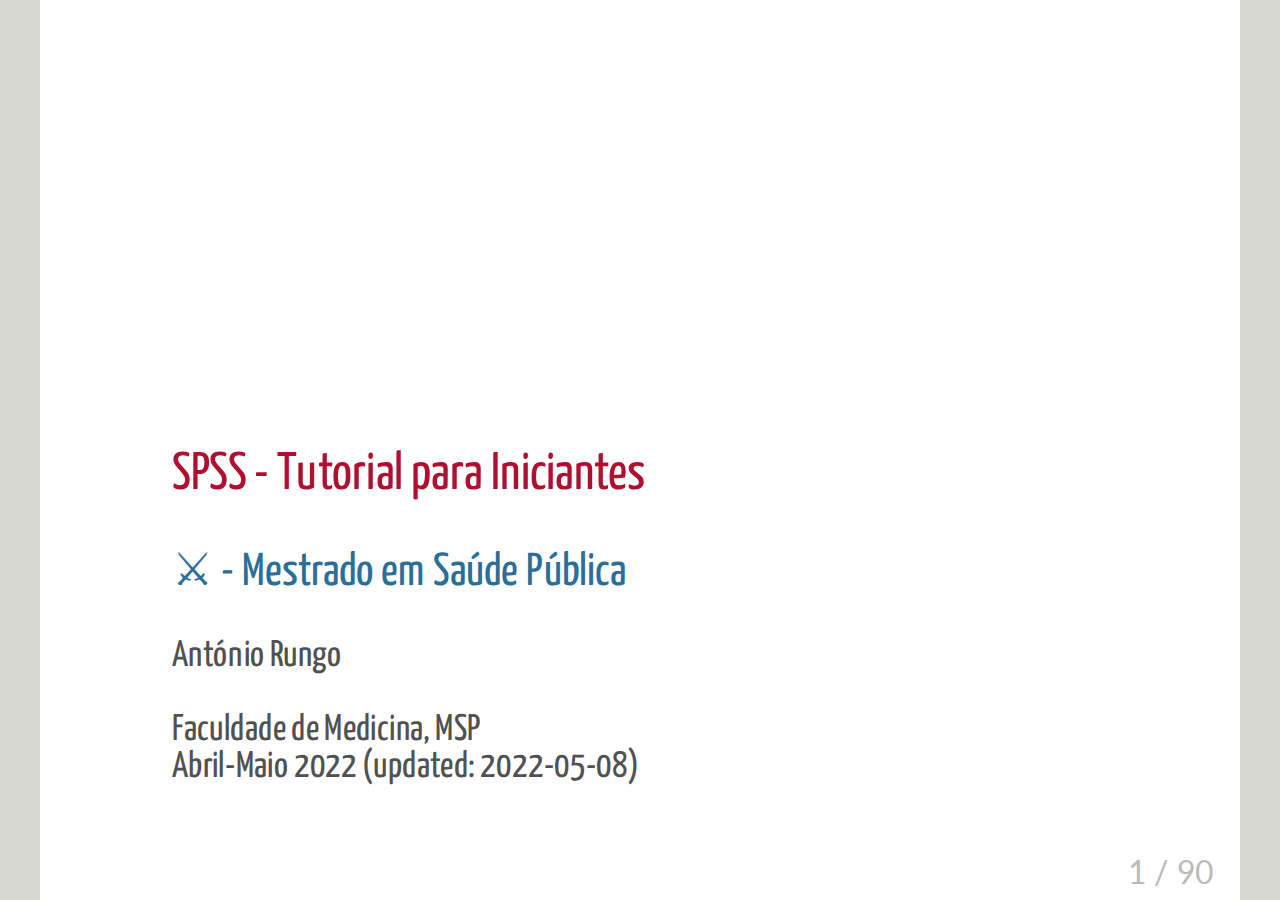
==== commit 128fd1e5: "updating files" ====
--- a/index.html
+++ b/index.html
@@ -26,7 +26,7 @@
 ### <br/>Faculdade de Medicina, MSP
 ]
 .date[
-### Abril-Maio 2022 (updated: 2022-05-07)
+### Abril-Maio 2022 (updated: 2022-05-08)
 ]
 
 ---
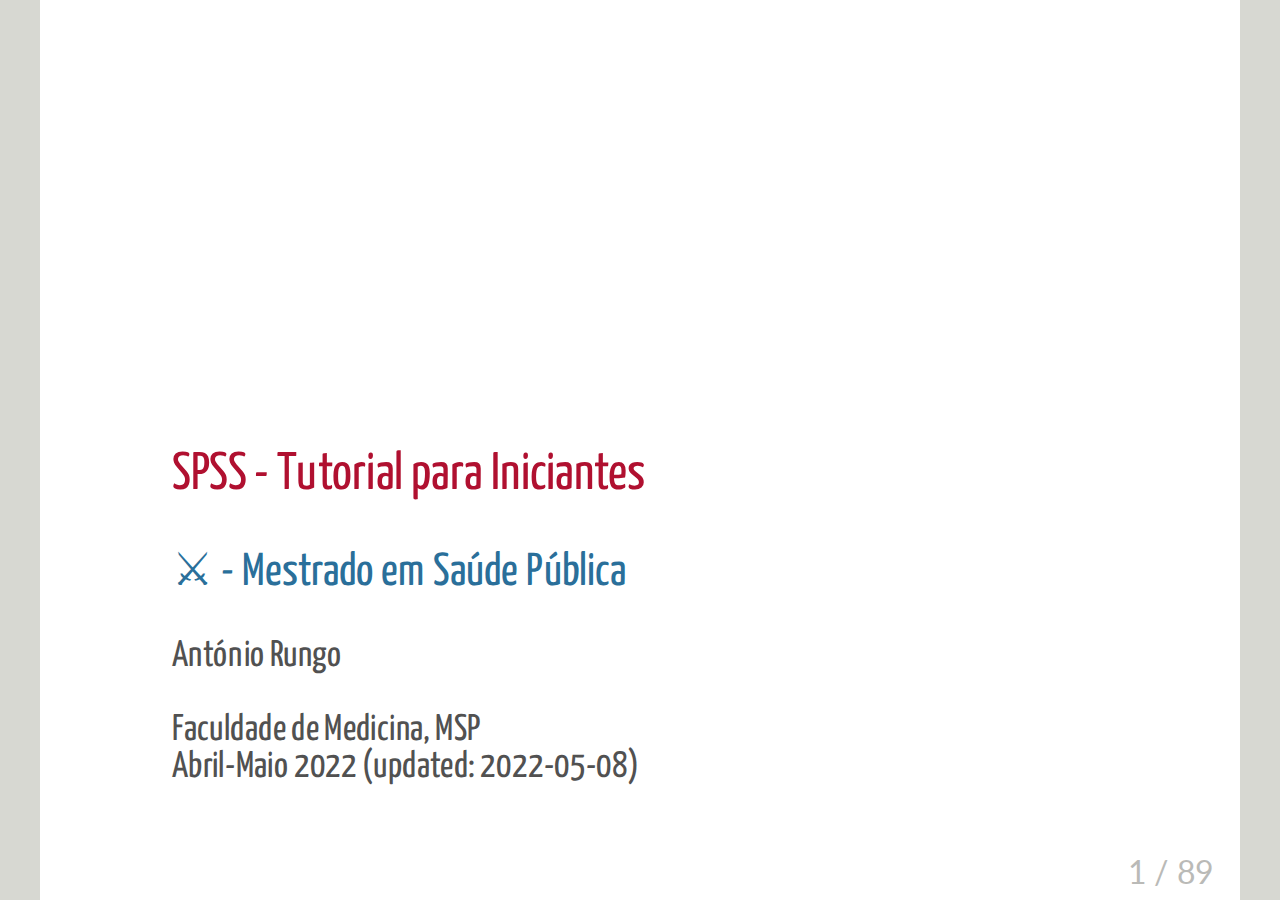
==== commit b5616c1b: "updating files" ====
--- a/index.html
+++ b/index.html
@@ -186,21 +186,6 @@
 &lt;img src="img/fig12.png" alt="&amp;lt;center&amp;gt;&amp;lt;b&amp;gt;  &amp;lt;/b&amp;gt;&amp;lt;/center&amp;gt;" width="100%" /&gt;
 &lt;p class="caption"&gt;&lt;center&gt;&lt;b&gt;  &lt;/b&gt;&lt;/center&gt;&lt;/p&gt;
 &lt;/div&gt;
-
-
-
----
-class: middle
-
-### 
-
-
-
-&lt;div class="figure" style="text-align: center"&gt;
-&lt;img src="img/fig12.png" alt="&amp;lt;center&amp;gt;&amp;lt;b&amp;gt;  &amp;lt;/b&amp;gt;&amp;lt;/center&amp;gt;" width="100%" /&gt;
-&lt;p class="caption"&gt;&lt;center&gt;&lt;b&gt;  &lt;/b&gt;&lt;/center&gt;&lt;/p&gt;
-&lt;/div&gt;
-
 
 
 
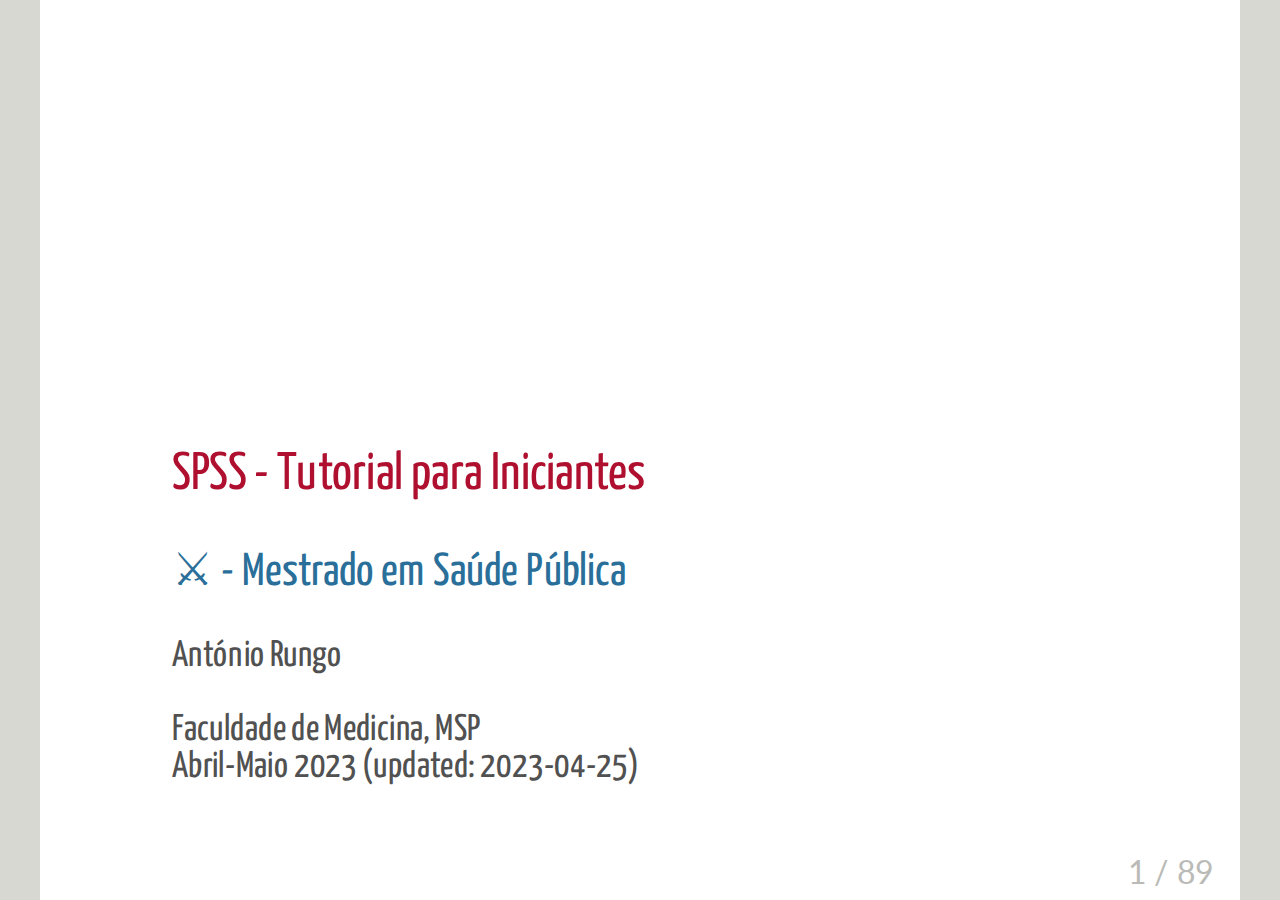
==== commit e7d0c92a: "updated file" ====
--- a/index.html
+++ b/index.html
@@ -4,7 +4,7 @@
     <title>SPSS - Tutorial para Iniciantes</title>
     <meta charset="utf-8" />
     <meta name="author" content=" António Rungo" />
-    <script src="libs/header-attrs-2.14/header-attrs.js"></script>
+    <script src="libs/header-attrs-2.21/header-attrs.js"></script>
     <link rel="stylesheet" href="css/default.css" type="text/css" />
     <link rel="stylesheet" href="css/msp.css" type="text/css" />
     <link rel="stylesheet" href="css/msp-fonts.css" type="text/css" />
@@ -26,7 +26,7 @@
 ### <br/>Faculdade de Medicina, MSP
 ]
 .date[
-### Abril-Maio 2022 (updated: 2022-05-08)
+### Abril-Maio 2023 (updated: 2023-04-25)
 ]
 
 ---
@@ -58,6 +58,7 @@
 
 &lt;img src="img/fig1.PNG" width="100%" /&gt;
 
+PDF version for download is available [here:](https://github.com/anrungo/spss-tutorial/raw/main/index.pdf)
 
 ---
 class: center
@@ -195,7 +196,6 @@
 ### 
 
 
-
 &lt;div class="figure" style="text-align: center"&gt;
 &lt;img src="img/fig13.png" alt="&amp;lt;center&amp;gt;&amp;lt;b&amp;gt;  &amp;lt;/b&amp;gt;&amp;lt;/center&amp;gt;" width="100%" /&gt;
 &lt;p class="caption"&gt;&lt;center&gt;&lt;b&gt;  &lt;/b&gt;&lt;/center&gt;&lt;/p&gt;
@@ -206,12 +206,9 @@
 ---
 class: middle
 
-### Janela de execução de um comando
-
-
-
-&lt;div class="figure" style="text-align: center"&gt;
-&lt;img src="img/fig14.png" alt="&amp;lt;center&amp;gt;&amp;lt;b&amp;gt;  &amp;lt;/b&amp;gt;&amp;lt;/center&amp;gt;" width="100%" /&gt;
+
+&lt;div class="figure" style="text-align: center"&gt;
+&lt;img src="img/fig14.PNG" alt="&amp;lt;center&amp;gt;&amp;lt;b&amp;gt;  &amp;lt;/b&amp;gt;&amp;lt;/center&amp;gt;" width="100%" /&gt;
 &lt;p class="caption"&gt;&lt;center&gt;&lt;b&gt;  &lt;/b&gt;&lt;/center&gt;&lt;/p&gt;
 &lt;/div&gt;
 
@@ -1316,33 +1313,6 @@
   }
   preParents.forEach(p => p.classList.add("remark-code-has-line-highlighted"));
 })(document);</script>
-<style>
-.logo {
-  background-image: url(logo.png);
-  background-size: contain;
-  background-repeat: no-repeat;
-  position: absolute;
-  top: 0.01em;
-  right: 0.6em;
-  width: 90px;
-  height: 90px;
-  z-index: 1;
-}
-</style>
-
-<script>
-document
-  .querySelectorAll(
-    '.remark-slide-content' +
-    ':not(.title-slide)' +
-    // add additional classes to exclude here, e.g.
-    // ':not(.inverse)' +
-    ':not(.hide-logo)'
-  )
-  .forEach(el => {
-    el.innerHTML += '<div class="logo"></div>';
-  });
-</script>
 
 <script>
 slideshow._releaseMath = function(el) {
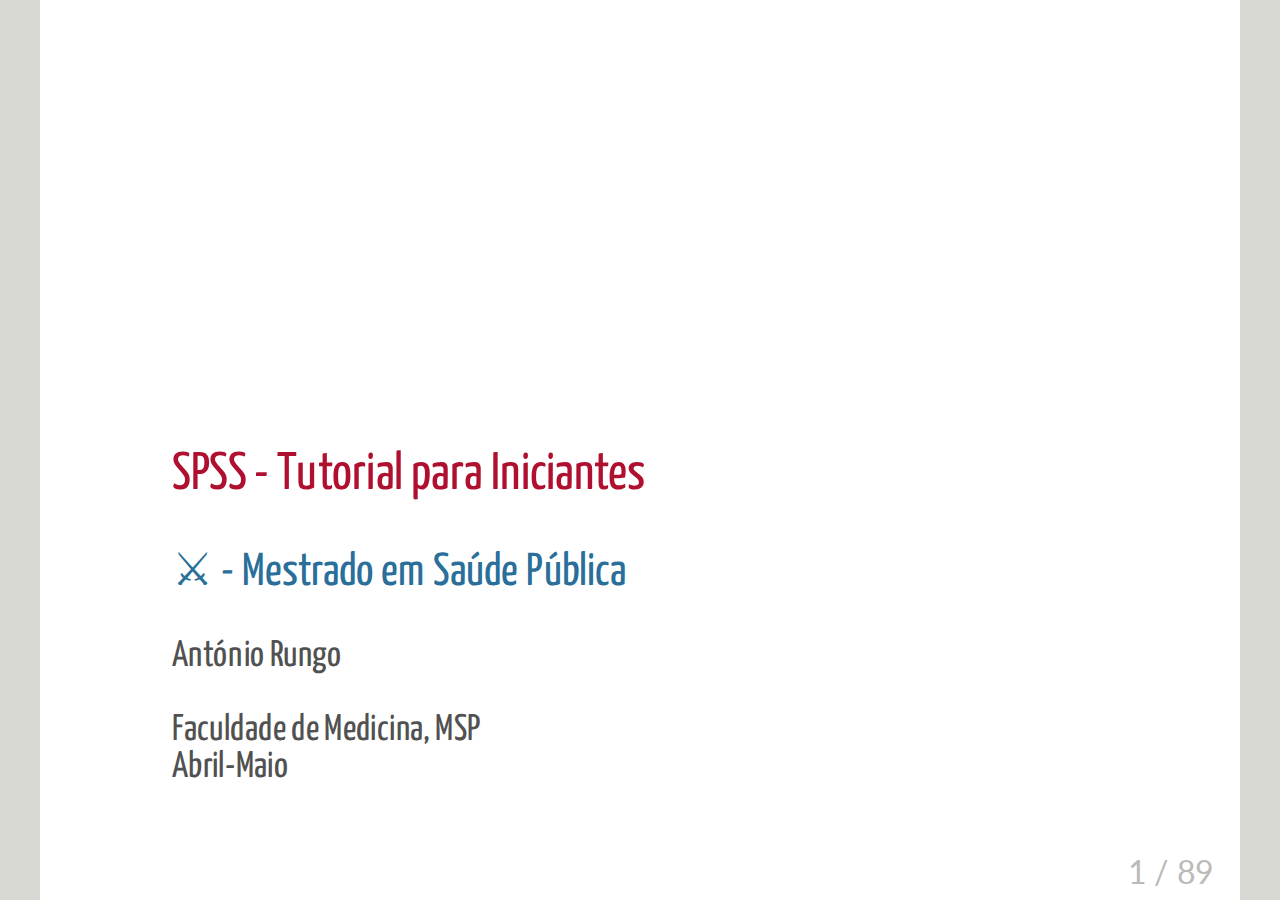
==== commit 3ec1ba15: "uodated" ====
--- a/index.html
+++ b/index.html
@@ -4,7 +4,7 @@
     <title>SPSS - Tutorial para Iniciantes</title>
     <meta charset="utf-8" />
     <meta name="author" content=" António Rungo" />
-    <script src="libs/header-attrs-2.21/header-attrs.js"></script>
+    <script src="libs/header-attrs-2.26/header-attrs.js"></script>
     <link rel="stylesheet" href="css/default.css" type="text/css" />
     <link rel="stylesheet" href="css/msp.css" type="text/css" />
     <link rel="stylesheet" href="css/msp-fonts.css" type="text/css" />
@@ -26,7 +26,7 @@
 ### <br/>Faculdade de Medicina, MSP
 ]
 .date[
-### Abril-Maio 2023 (updated: 2023-04-25)
+### Abril-Maio
 ]
 
 ---
@@ -58,7 +58,6 @@
 
 &lt;img src="img/fig1.PNG" width="100%" /&gt;
 
-PDF version for download is available [here:](https://github.com/anrungo/spss-tutorial/raw/main/index.pdf)
 
 ---
 class: center
@@ -1313,6 +1312,33 @@
   }
   preParents.forEach(p => p.classList.add("remark-code-has-line-highlighted"));
 })(document);</script>
+<style>
+.logo {
+  background-image: url(logo.png);
+  background-size: contain;
+  background-repeat: no-repeat;
+  position: absolute;
+  top: 0.01em;
+  right: 0.6em;
+  width: 90px;
+  height: 90px;
+  z-index: 1;
+}
+</style>
+
+<script>
+document
+  .querySelectorAll(
+    '.remark-slide-content' +
+    ':not(.title-slide)' +
+    // add additional classes to exclude here, e.g.
+    // ':not(.inverse)' +
+    ':not(.hide-logo)'
+  )
+  .forEach(el => {
+    el.innerHTML += '<div class="logo"></div>';
+  });
+</script>
 
 <script>
 slideshow._releaseMath = function(el) {
